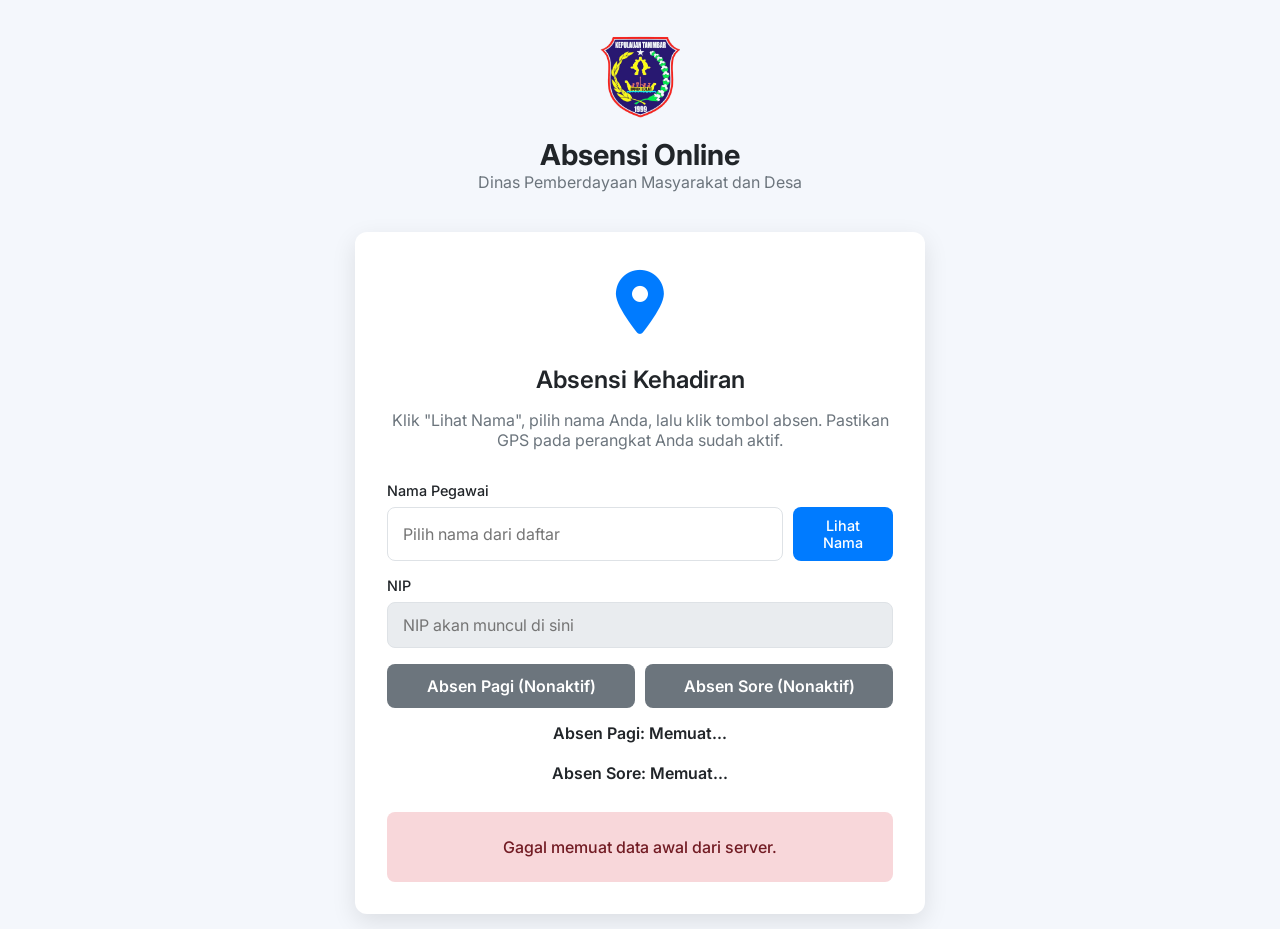
==== absen-publik.html @ 6b76f400 "Add files via upload" ====
<!DOCTYPE html>
<html lang="id">

<head>
    <meta charset="UTF-8">
    <meta name="viewport" content="width=device-width, initial-scale=1.0">
    <title>Absen Online Publik - DPMD</title>

    <!-- Stylesheets and Fonts -->
    <link rel="stylesheet" href="https://cdnjs.cloudflare.com/ajax/libs/font-awesome/6.4.0/css/all.min.css">
    <link rel="preconnect" href="https://fonts.googleapis.com">
    <link rel="preconnect" href="https://fonts.gstatic.com" crossorigin>
    <link href="https://fonts.googleapis.com/css2?family=Inter:wght@400;500;600;700&display=swap" rel="stylesheet">

    <!-- Firebase Scripts -->
    <!-- Removed global Firebase SDK loading as it's now imported as modules -->
    <!-- <script src="https://www.gstatic.com/firebasejs/11.6.1/firebase-app.js"></script> -->
    <!-- <script src="https://www.gstatic.com/firebasejs/11.6.1/firebase-database.js"></script> -->

    <style>
        :root {
            --bg-primary: #f4f7fc;
            --bg-secondary: #ffffff;
            --primary-accent: #e3f2fd;
            --secondary-accent: #007bff;
            --text-primary: #212529;
            --text-secondary: #6c757d;
            --border-color: #dee2e6;
            --shadow-color: rgba(0, 0, 0, 0.1);
        }

        * {
            margin: 0;
            padding: 0;
            box-sizing: border-box;
            font-family: 'Inter', sans-serif;
        }

        body {
            background-color: var(--bg-primary);
            color: var(--text-primary);
        }

        .main-content {
            width: 100%;
            padding: 15px;
            max-width: 600px;
            /* Batas lebar maksimum untuk tampilan desktop */
            margin: 0 auto;
            /* Pusatkan konten */
        }

        .public-header {
            text-align: center;
            padding: 20px;
            margin-bottom: 20px;
        }

        .public-header img {
            max-width: 80px;
            margin-bottom: 15px;
        }

        .public-header h1 {
            font-size: 1.8rem;
            font-weight: 700;
            color: var(--text-primary);
        }

        .public-header p {
            font-size: 1rem;
            color: var(--text-secondary);
        }

        .attendance-card {
            width: 100%;
            background-color: var(--bg-secondary);
            padding: 2rem;
            border-radius: 12px;
            box-shadow: 0 8px 25px var(--shadow-color);
            text-align: center;
        }

        .attendance-card .icon {
            font-size: 4rem;
            color: var(--secondary-accent);
            margin-bottom: 1.5rem;
        }

        .attendance-card h2 {
            font-size: 1.5rem;
            font-weight: 600;
            margin-bottom: 1rem;
        }

        .attendance-card .instruction {
            color: var(--text-secondary);
            margin-bottom: 2rem;
        }

        .form-field {
            width: 100%;
            margin-bottom: 1rem;
            text-align: left;
        }

        .form-field label {
            font-weight: 500;
            font-size: 0.9rem;
            margin-bottom: 8px;
            display: block;
        }

        .form-field input {
            width: 100%;
            padding: 12px 15px;
            border-radius: 8px;
            border: 1px solid var(--border-color);
            font-size: 1rem;
        }

        #nip-display {
            background-color: #e9ecef;
            color: #495057;
        }

        .search-container {
            position: relative;
            display: flex;
            gap: 10px;
        }

        .search-container input {
            flex-grow: 1;
        }

        .btn {
            padding: 10px 20px;
            border: none;
            border-radius: 8px;
            cursor: pointer;
            font-size: 0.9rem;
            font-weight: 500;
            transition: all 0.3s ease;
            display: inline-flex;
            align-items: center;
            gap: 8px;
            background: var(--secondary-accent);
            color: #ffffff;
        }

        #attendance-button {
            width: 100%;
            padding: 12px;
            border-radius: 8px;
            border: none;
            background-color: #28a745;
            color: white;
            font-size: 1rem;
            font-weight: 600;
            cursor: pointer;
            transition: background-color 0.3s;
            margin-top: 1rem;
        }

        #attendance-button:hover {
            background-color: #218838;
        }

        #attendance-button:disabled {
            background-color: #6c757d;
            cursor: not-allowed;
        }

        #status-display {
            margin-top: 1.5rem;
            padding: 1rem;
            border-radius: 8px;
            font-weight: 500;
            min-height: 70px;
            display: flex;
            align-items: center;
            justify-content: center;
            transition: all 0.3s;
        }

        .status-info {
            background-color: #e3f2fd;
            color: #007bff;
        }

        .status-success {
            background-color: #d4edda;
            color: #155724;
        }

        .status-error {
            background-color: #f8d7da;
            color: #721c24;
        }

        .status-active {
            background-color: #d4edda;
            color: #155724;
        }

        /* Green for active */
        .status-inactive {
            background-color: #f8d7da;
            color: #721c24;
        }

        /* Red for inactive */


        /* Modal Styles */
        .modal-overlay {
            position: fixed;
            top: 0;
            left: 0;
            width: 100%;
            height: 100%;
            background: rgba(0, 0, 0, 0.6);
            display: none;
            justify-content: center;
            align-items: center;
            z-index: 1001;
        }

        .modal-container {
            background: white;
            padding: 25px;
            border-radius: 12px;
            width: 90%;
            max-width: 500px;
            box-shadow: 0 8px 25px rgba(0, 0, 0, 0.15);
        }

        .modal-header {
            display: flex;
            justify-content: space-between;
            align-items: center;
            margin-bottom: 20px;
            border-bottom: 1px solid var(--border-color);
            padding-bottom: 15px;
        }

        .modal-header h3 {
            margin: 0;
            font-size: 1.3rem;
        }

        .close-btn {
            background: none;
            border: none;
            font-size: 1.8rem;
            cursor: pointer;
            color: var(--text-secondary);
            line-height: 1;
        }

        .modal-body {
            max-height: 60vh;
            overflow-y: auto;
        }

        .modal-body input {
            width: 100%;
            padding: 10px;
            margin-bottom: 15px;
            border: 1px solid var(--border-color);
            border-radius: 8px;
        }

        .pegawai-list-item {
            padding: 12px 15px;
            cursor: pointer;
            border-bottom: 1px solid #f0f0f0;
        }

        .pegawai-list-item:last-child {
            border-bottom: none;
        }

        .pegawai-list-item:hover {
            background-color: var(--primary-accent);
        }

        .pegawai-list-item span {
            display: block;
        }

        .pegawai-list-item .nama {
            font-weight: 600;
        }

        .pegawai-list-item .nip {
            font-size: 0.85rem;
            color: var(--text-secondary);
        }

        .modal-loader {
            text-align: center;
            padding: 40px 20px;
            color: var(--text-secondary);
        }

        .modal-loader i {
            font-size: 2rem;
            margin-bottom: 15px;
            display: block;
            animation: spin 1.5s linear infinite;
        }

        @keyframes spin {
            0% {
                transform: rotate(0deg);
            }

            100% {
                transform: rotate(360deg);
            }
        }

        /* New styles for morning/evening attendance buttons */
        .attendance-time-buttons {
            display: flex;
            gap: 10px;
            margin-top: 1rem;
            justify-content: center;
        }

        .attendance-time-buttons button {
            flex: 1;
            padding: 12px;
            border-radius: 8px;
            border: none;
            font-size: 1rem;
            font-weight: 600;
            cursor: pointer;
            transition: background-color 0.3s;
        }

        .btn-morning {
            background-color: #007bff;
            color: white;
        }

        .btn-morning:hover {
            background-color: #0056b3;
        }

        .btn-evening {
            background-color: #6f42c1;
            color: white;
        }

        .btn-evening:hover {
            background-color: #563d7c;
        }

        .attendance-time-buttons button:disabled {
            background-color: #6c757d;
            cursor: not-allowed;
        }

        .session-status-text {
            font-weight: 600;
            margin-top: 10px;
            text-align: center;
            padding: 5px 0;
        }
    </style>
</head>

<body>
    <div class="main-content" id="mainContent">
        <div class="public-header">
            <img src="logo copy.png" alt="Logo DPMD">
            <h1>Absensi Online</h1>
            <p>Dinas Pemberdayaan Masyarakat dan Desa</p>
        </div>

        <div class="attendance-card">
            <div class="icon"><i class="fas fa-map-marker-alt"></i></div>
            <h2>Absensi Kehadiran</h2>
            <p class="instruction">Klik "Lihat Nama", pilih nama Anda, lalu klik tombol absen. Pastikan GPS pada
                perangkat Anda sudah aktif.</p>

            <div class="form-field">
                <label for="search-name-input">Nama Pegawai</label>
                <div class="search-container">
                    <input type="text" id="search-name-input" placeholder="Pilih nama dari daftar" readonly>
                    <button class="btn" id="showNameListBtn">Lihat Nama</button>
                </div>
            </div>

            <div class="form-field">
                <label for="nip-display">NIP</label>
                <input type="text" id="nip-display" placeholder="NIP akan muncul di sini" readonly>
            </div>

            <div class="attendance-time-buttons">
                <button id="morningAttendanceBtn" class="btn-morning" disabled>Absen Pagi</button>
                <button id="eveningAttendanceBtn" class="btn-evening" disabled>Absen Sore</button>
            </div>

            <!-- New elements for displaying session status -->
            <div id="morningSessionStatus" class="session-status-text">Absen Pagi: Memuat...</div>
            <div id="eveningSessionStatus" class="session-status-text">Absen Sore: Memuat...</div>

            <div id="status-display" class="status-info">
                Silakan pilih nama Anda untuk memulai.
            </div>
        </div>
    </div>

    <!-- Modal Daftar Nama Pegawai -->
    <div class="modal-overlay" id="pegawaiModal">
        <div class="modal-container">
            <div class="modal-header">
                <h3>Pilih Pegawai</h3>
                <button class="close-btn" id="closeModalBtn">&times;</button>
            </div>
            <div class="modal-body">
                <input type="text" id="modalSearchInput" placeholder="Ketik untuk mencari nama...">
                <div id="pegawaiListContainer">
                    <!-- Daftar nama atau loader akan dimuat di sini -->
                </div>
            </div>
        </div>
    </div>


    <script src="js/config.js"></script>
    <script src="js/api.js"></script>
    <script>
        document.addEventListener('DOMContentLoaded', function () {
            // --- GAS & Client Logic ---
            // Replaces Firebase references

            // --- UI Elements ---
            const searchNameInput = document.getElementById('search-name-input');
            const nipDisplay = document.getElementById('nip-display');
            const morningAttendanceBtn = document.getElementById('morningAttendanceBtn');
            const eveningAttendanceBtn = document.getElementById('eveningAttendanceBtn');
            const statusDisplay = document.getElementById('status-display');
            const showNameListBtn = document.getElementById('showNameListBtn');
            const pegawaiModal = document.getElementById('pegawaiModal');
            const closeModalBtn = document.getElementById('closeModalBtn');
            const modalSearchInput = document.getElementById('modalSearchInput');
            const pegawaiListContainer = document.getElementById('pegawaiListContainer');
            const morningSessionStatusDiv = document.getElementById('morningSessionStatus');
            const eveningSessionStatusDiv = document.getElementById('eveningSessionStatus');

            let allPegawai = [];
            let selectedPegawai = null;
            let officeLat = null;
            let officeLon = null;
            let maxDistanceMeters = null;
            let isMorningAttendanceActive = false;
            let isEveningAttendanceActive = false;

            // Generate/Get Device ID
            function getDeviceId() {
                let deviceId = localStorage.getItem('dpmd_deviceId');
                if (!deviceId) {
                    deviceId = 'device-' + Math.random().toString(36).substring(2, 15) + Math.random().toString(36).substring(2, 15);
                    localStorage.setItem('dpmd_deviceId', deviceId);
                }
                return deviceId;
            }

            const currentDeviceId = getDeviceId();

            // Load settings and pegawai data
            async function loadInitialData() {
                updateStatus('Memuat pengaturan dan data pegawai...', 'info');
                try {
                    // 1. Get Settings
                    const settingsRes = await api.getAppSettings();
                    if (settingsRes.status === 'success') {
                        const s = settingsRes.data;
                        officeLat = s.officeLat;
                        officeLon = s.officeLon;
                        maxDistanceMeters = s.jarakMaksimal;
                        isMorningAttendanceActive = s.morning_active;
                        isEveningAttendanceActive = s.evening_active;

                        updateSessionStatusDisplay();
                    } else {
                        updateStatus('Gagal memuat pengaturan: ' + settingsRes.message, 'error');
                        disableAllAttendanceButtons();
                        return; // Stop if settings fail
                    }

                    // 2. Get Pegawai
                    const pegawaiRes = await api.getPegawai();
                    if (pegawaiRes.status === 'success') {
                        allPegawai = pegawaiRes.data;
                        updateStatus('Silakan pilih nama Anda untuk memulai.', 'info');
                    } else {
                        updateStatus('Gagal memuat data pegawai.', 'error');
                        disableAllAttendanceButtons();
                    }

                    updateAttendanceButtonStates();

                } catch (error) {
                    console.error("Gagal memuat data awal:", error);
                    updateStatus('Gagal memuat data awal dari server.', 'error');
                    disableAllAttendanceButtons();
                }
            }

            function disableAllAttendanceButtons() {
                morningAttendanceBtn.disabled = true;
                eveningAttendanceBtn.disabled = true;
                morningAttendanceBtn.textContent = 'Absen Pagi (Nonaktif)';
                eveningAttendanceBtn.textContent = 'Absen Sore (Nonaktif)';
            }

            function updateAttendanceButtonStates() {
                if (officeLat === null || officeLon === null || maxDistanceMeters === null || allPegawai.length === 0) {
                    // Still loading or failed
                    return;
                }

                if (selectedPegawai) {
                    const isDeviceAllowed = !selectedPegawai.registeredDeviceId || String(selectedPegawai.registeredDeviceId) === String(currentDeviceId);

                    if (isDeviceAllowed) {
                        morningAttendanceBtn.disabled = !isMorningAttendanceActive;
                        eveningAttendanceBtn.disabled = !isEveningAttendanceActive;

                        morningAttendanceBtn.textContent = isMorningAttendanceActive ? 'Absen Pagi' : 'Absen Pagi (Ditutup)';
                        eveningAttendanceBtn.textContent = isEveningAttendanceActive ? 'Absen Sore' : 'Absen Sore (Ditutup)';

                        if (!isMorningAttendanceActive && !isEveningAttendanceActive) {
                            updateStatus('Absensi pagi dan sore saat ini ditutup.', 'info');
                        } else {
                            updateStatus(`Pegawai ${selectedPegawai.nama} dipilih. Silakan lakukan absensi.`, 'info');
                        }

                    } else {
                        updateStatus('Absen ditolak. Pegawai ini sudah terdaftar pada perangkat lain.', 'error');
                        disableAllAttendanceButtons();
                    }
                } else {
                    disableAllAttendanceButtons();
                    // Initial status set by loadInitialData or retained
                }
            }

            function updateSessionStatusDisplay() {
                if (isMorningAttendanceActive) {
                    morningSessionStatusDiv.textContent = 'Absen Pagi: Aktif';
                    morningSessionStatusDiv.className = 'session-status-text status-active';
                } else {
                    morningSessionStatusDiv.textContent = 'Absen Pagi: Nonaktif';
                    morningSessionStatusDiv.className = 'session-status-text status-inactive';
                }

                if (isEveningAttendanceActive) {
                    eveningSessionStatusDiv.textContent = 'Absen Sore: Aktif';
                    eveningSessionStatusDiv.className = 'session-status-text status-active';
                } else {
                    eveningSessionStatusDiv.textContent = 'Absen Sore: Nonaktif';
                    eveningSessionStatusDiv.className = 'session-status-text status-inactive';
                }
            }

            // Render pegawai list in modal
            function renderPegawaiList(filter = '') {
                pegawaiListContainer.innerHTML = '';
                const filteredList = allPegawai.filter(p => (p.nama || '').toLowerCase().includes(filter.toLowerCase()));

                if (filteredList.length === 0) {
                    pegawaiListContainer.innerHTML = '<p style="text-align:center; color: var(--text-secondary);">Nama tidak ditemukan.</p>';
                    return;
                }

                filteredList.forEach(pegawai => {
                    const item = document.createElement('div');
                    item.classList.add('pegawai-list-item');
                    item.innerHTML = `<span class="nama">${pegawai.nama}</span><span class="nip">${pegawai.nip}</span>`;
                    item.addEventListener('click', () => selectPegawai(pegawai));
                    pegawaiListContainer.appendChild(item);
                });
            }

            // Select a pegawai from the list
            function selectPegawai(pegawai) {
                selectedPegawai = pegawai;
                searchNameInput.value = pegawai.nama;
                nipDisplay.value = pegawai.nip;

                pegawaiModal.style.display = 'none';
                updateAttendanceButtonStates();
            }

            // Show pegawai list modal
            showNameListBtn.addEventListener('click', () => {
                pegawaiModal.style.display = 'flex';
                pegawaiListContainer.innerHTML = `
                    <div class="modal-loader">
                        <i class="fas fa-spinner"></i>
                        <p>Mohon menunggu...</p>
                    </div>`;
                modalSearchInput.value = '';
                modalSearchInput.style.display = 'none';

                setTimeout(() => {
                    modalSearchInput.style.display = 'block';
                    renderPegawaiList();
                    modalSearchInput.focus();
                }, 500); // Faster than Firebase 2000
            });

            // Close pegawai list modal
            closeModalBtn.addEventListener('click', () => {
                pegawaiModal.style.display = 'none';
            });

            // Filter pegawai list based on search input
            modalSearchInput.addEventListener('input', () => {
                renderPegawaiList(modalSearchInput.value);
            });

            // Handle attendance button click
            morningAttendanceBtn.addEventListener('click', () => handleAttendance('Pagi'));
            eveningAttendanceBtn.addEventListener('click', () => handleAttendance('Sore'));

            async function handleAttendance(sessionType) {
                if (!selectedPegawai) {
                    updateStatus('Silakan pilih nama pegawai terlebih dahulu.', 'error');
                    return;
                }

                if (officeLat === null || officeLon === null) {
                    updateStatus('Pengaturan lokasi kantor belum dimuat.', 'error');
                    return;
                }

                // Device Check (Frontend)
                if (selectedPegawai.registeredDeviceId && String(selectedPegawai.registeredDeviceId) !== String(currentDeviceId)) {
                    updateStatus('Absen ditolak. Perangkat tidak sesuai.', 'error');
                    return;
                }

                if ((sessionType === 'Pagi' && !isMorningAttendanceActive) || (sessionType === 'Sore' && !isEveningAttendanceActive)) {
                    updateStatus(`Absensi ${sessionType} saat ini tidak aktif.`, 'error');
                    return;
                }

                updateStatus(`Mendapatkan lokasi Anda untuk absen ${sessionType}, mohon tunggu...`, 'info');
                morningAttendanceBtn.disabled = true;
                eveningAttendanceBtn.disabled = true;
                morningAttendanceBtn.textContent = 'Memproses...';
                eveningAttendanceBtn.textContent = 'Memproses...';

                if (!navigator.geolocation) {
                    updateStatus('Geolocation tidak didukung oleh browser ini.', 'error');
                    updateAttendanceButtonStates();
                    return;
                }

                navigator.geolocation.getCurrentPosition(
                    (position) => positionSuccess(position, sessionType),
                    positionError,
                    { enableHighAccuracy: true, timeout: 15000, maximumAge: 0 }
                );
            }

            async function positionSuccess(position, sessionType) {
                const userLat = position.coords.latitude;
                const userLon = position.coords.longitude;
                const distance = calculateDistance(userLat, userLon, officeLat, officeLon);

                if (distance <= maxDistanceMeters) {
                    updateStatus(`Lokasi valid! Jarak ${distance.toFixed(0)}m. Menyimpan data...`, 'info');
                    await saveAttendance(selectedPegawai, userLat, userLon, sessionType);
                } else {
                    updateStatus(`Absen Ditolak. Jarak Anda ${distance.toFixed(0)}m (Max ${maxDistanceMeters}m).`, 'error');
                    updateAttendanceButtonStates();
                }
            }

            function positionError(error) {
                let errorMessage = 'Gagal mendapatkan lokasi. ';
                switch (error.code) {
                    case error.PERMISSION_DENIED: errorMessage += "Izin lokasi ditolak."; break;
                    case error.POSITION_UNAVAILABLE: errorMessage += "Lokasi tidak tersedia."; break;
                    case error.TIMEOUT: errorMessage += "Waktu habis."; break;
                    default: errorMessage += "Kesalahan tidak diketahui."; break;
                }
                updateStatus(errorMessage, 'error');
                updateAttendanceButtonStates();
            }

            function calculateDistance(lat1, lon1, lat2, lon2) {
                const R = 6371e3; // metres
                const phi1 = lat1 * Math.PI / 180;
                const phi2 = lat2 * Math.PI / 180;
                const deltaPhi = (lat2 - lat1) * Math.PI / 180;
                const deltaLambda = (lon2 - lon1) * Math.PI / 180;

                const a = Math.sin(deltaPhi / 2) * Math.sin(deltaPhi / 2) +
                    Math.cos(phi1) * Math.cos(phi2) *
                    Math.sin(deltaLambda / 2) * Math.sin(deltaLambda / 2);
                const c = 2 * Math.atan2(Math.sqrt(a), Math.sqrt(1 - a));

                return R * c; // in meters
            }

            async function saveAttendance(pegawai, lat, lon, sessionType) {
                const now = new Date();
                const timeStr = now.toTimeString().split(' ')[0]; // HH:MM:SS

                const payload = {
                    pegawaiId: pegawai.id, // For backend search
                    nama: pegawai.nama,
                    nip: pegawai.nip,
                    waktu: timeStr,
                    status: 'Hadir',
                    keterangan: `Absen Lokasi GPS (${sessionType})`,
                    lokasi: { latitude: lat, longitude: lon },
                    deviceId: currentDeviceId,
                    session: sessionType
                };

                try {
                    const result = await api.saveAbsensi(payload);
                    if (result.status === 'success') {
                        updateStatus(`Selamat datang, ${pegawai.nama}! Absen ${sessionType} berhasil.`, 'success');

                        // Update local registeredDeviceId if it was empty, to reflect immediate state
                        if (!pegawai.registeredDeviceId) {
                            pegawai.registeredDeviceId = currentDeviceId;
                            // Optionally refresh allPegawai here or just update usage logic
                        }

                        searchNameInput.value = '';
                        nipDisplay.value = '';
                        selectedPegawai = null;

                        setTimeout(() => {
                            updateAttendanceButtonStates();
                            updateStatus('Silakan pilih nama Anda untuk memulai.', 'info');
                        }, 4000);
                    } else {
                        updateStatus('Gagal: ' + result.message, 'error');
                        updateAttendanceButtonStates();
                    }
                } catch (error) {
                    updateStatus('Gagal menyimpan ke server.', 'error');
                    console.error("API error:", error);
                    updateAttendanceButtonStates();
                }
            }

            function updateStatus(message, type) {
                statusDisplay.textContent = message;
                statusDisplay.className = 'status-display';
                statusDisplay.classList.add(type === 'info' ? 'status-info' : type === 'success' ? 'status-success' : 'status-error');
            }

            window.addEventListener('click', (e) => {
                if (e.target === pegawaiModal) {
                    pegawaiModal.style.display = 'none';
                }
            });

            // Initial Load
            loadInitialData();
        });
    </script>
</body>

</html>
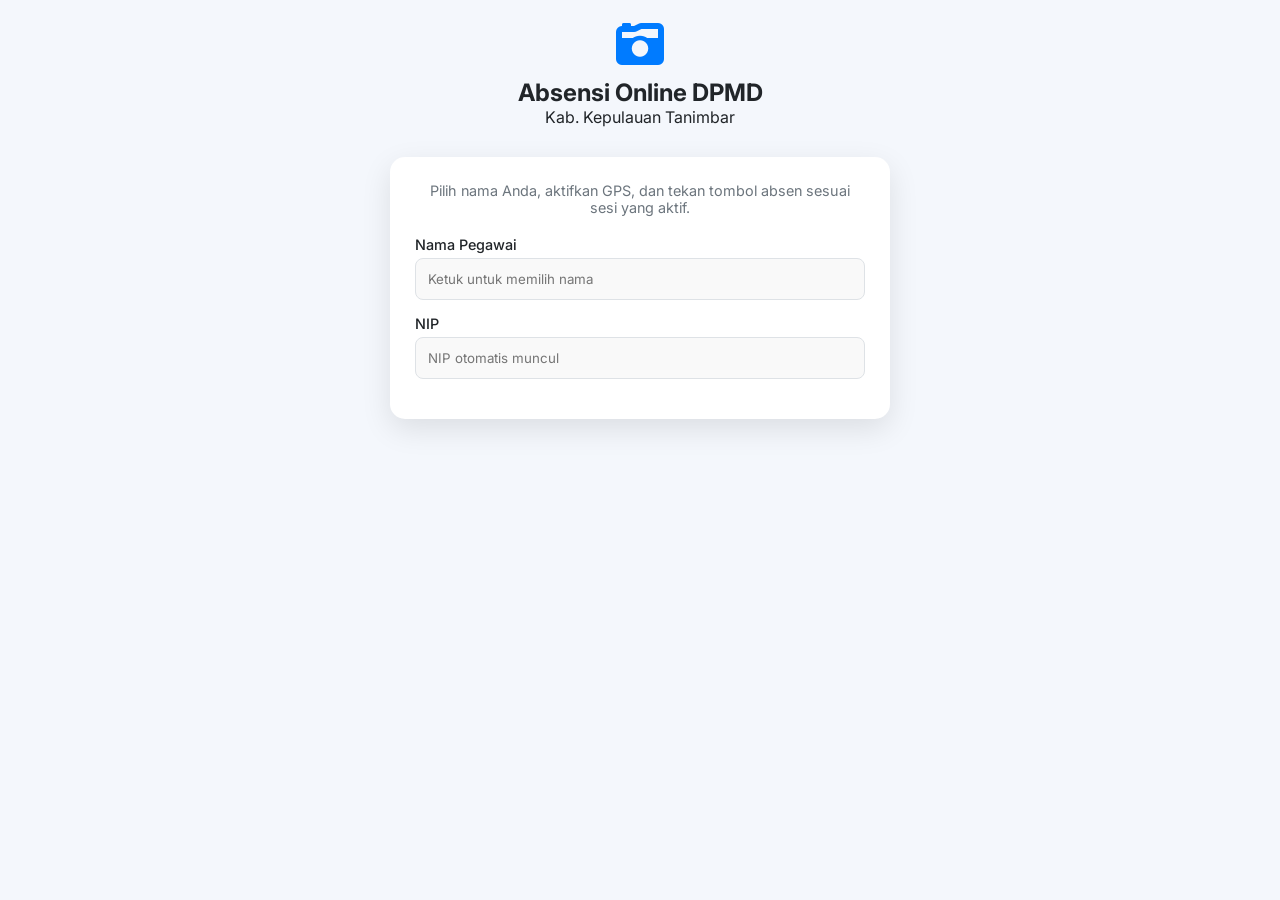
==== commit cbc33e58: "Add files via upload" ====
--- a/absen-publik.html
+++ b/absen-publik.html
@@ -4,19 +4,11 @@
 <head>
     <meta charset="UTF-8">
     <meta name="viewport" content="width=device-width, initial-scale=1.0">
-    <title>Absen Online Publik - DPMD</title>
-
-    <!-- Stylesheets and Fonts -->
+    <title>Absensi Online - DPMD Kab. Kepulauan Tanimbar</title>
     <link rel="stylesheet" href="https://cdnjs.cloudflare.com/ajax/libs/font-awesome/6.4.0/css/all.min.css">
     <link rel="preconnect" href="https://fonts.googleapis.com">
     <link rel="preconnect" href="https://fonts.gstatic.com" crossorigin>
     <link href="https://fonts.googleapis.com/css2?family=Inter:wght@400;500;600;700&display=swap" rel="stylesheet">
-
-    <!-- Firebase Scripts -->
-    <!-- Removed global Firebase SDK loading as it's now imported as modules -->
-    <!-- <script src="https://www.gstatic.com/firebasejs/11.6.1/firebase-app.js"></script> -->
-    <!-- <script src="https://www.gstatic.com/firebasejs/11.6.1/firebase-database.js"></script> -->
-
     <style>
         :root {
             --bg-primary: #f4f7fc;
@@ -39,741 +31,366 @@
         body {
             background-color: var(--bg-primary);
             color: var(--text-primary);
-        }
-
-        .main-content {
+            padding: 20px;
+            display: flex;
+            flex-direction: column;
+            align-items: center;
+            min-height: 100vh;
+        }
+
+        .container {
+            max-width: 500px;
             width: 100%;
-            padding: 15px;
-            max-width: 600px;
-            /* Batas lebar maksimum untuk tampilan desktop */
-            margin: 0 auto;
-            /* Pusatkan konten */
-        }
-
-        .public-header {
+        }
+
+        .header {
             text-align: center;
-            padding: 20px;
+            margin-bottom: 30px;
+        }
+
+        .header i {
+            font-size: 3rem;
+            color: var(--secondary-accent);
+            margin-bottom: 10px;
+        }
+
+        .header h1 {
+            font-size: 1.5rem;
+            font-weight: 700;
+        }
+
+        .card {
+            background: var(--bg-secondary);
+            border-radius: 15px;
+            padding: 25px;
+            box-shadow: 0 10px 30px var(--shadow-color);
             margin-bottom: 20px;
         }
 
-        .public-header img {
-            max-width: 80px;
+        .instruction {
+            font-size: 0.9rem;
+            color: var(--text-secondary);
+            margin-bottom: 20px;
+            text-align: center;
+        }
+
+        .form-group {
             margin-bottom: 15px;
         }
 
-        .public-header h1 {
-            font-size: 1.8rem;
-            font-weight: 700;
-            color: var(--text-primary);
-        }
-
-        .public-header p {
-            font-size: 1rem;
-            color: var(--text-secondary);
-        }
-
-        .attendance-card {
-            width: 100%;
-            background-color: var(--bg-secondary);
-            padding: 2rem;
-            border-radius: 12px;
-            box-shadow: 0 8px 25px var(--shadow-color);
-            text-align: center;
-        }
-
-        .attendance-card .icon {
-            font-size: 4rem;
-            color: var(--secondary-accent);
-            margin-bottom: 1.5rem;
-        }
-
-        .attendance-card h2 {
-            font-size: 1.5rem;
-            font-weight: 600;
-            margin-bottom: 1rem;
-        }
-
-        .attendance-card .instruction {
-            color: var(--text-secondary);
-            margin-bottom: 2rem;
-        }
-
-        .form-field {
-            width: 100%;
-            margin-bottom: 1rem;
-            text-align: left;
-        }
-
-        .form-field label {
+        .form-group label {
+            display: block;
+            margin-bottom: 5px;
             font-weight: 500;
             font-size: 0.9rem;
-            margin-bottom: 8px;
-            display: block;
-        }
-
-        .form-field input {
+        }
+
+        .form-group input {
             width: 100%;
-            padding: 12px 15px;
+            padding: 12px;
+            border: 1px solid var(--border-color);
             border-radius: 8px;
-            border: 1px solid var(--border-color);
-            font-size: 1rem;
-        }
-
-        #nip-display {
-            background-color: #e9ecef;
-            color: #495057;
-        }
-
-        .search-container {
-            position: relative;
-            display: flex;
-            gap: 10px;
-        }
-
-        .search-container input {
-            flex-grow: 1;
+            background: #f9f9f9;
         }
 
         .btn {
-            padding: 10px 20px;
+            padding: 12px;
             border: none;
             border-radius: 8px;
             cursor: pointer;
+            font-weight: 600;
+            width: 100%;
+            transition: 0.3s;
+            margin-top: 10px;
+        }
+
+        .btn-primary {
+            background: var(--secondary-accent);
+            color: white;
+        }
+
+        .btn-morning {
+            background: #28a745;
+            color: white;
+            display: none;
+        }
+
+        .btn-evening {
+            background: #6f42c1;
+            color: white;
+            display: none;
+        }
+
+        .btn:disabled {
+            background: #ccc;
+            cursor: not-allowed;
+        }
+
+        #status-display {
+            padding: 15px;
+            border-radius: 8px;
+            margin-top: 20px;
             font-size: 0.9rem;
-            font-weight: 500;
-            transition: all 0.3s ease;
-            display: inline-flex;
-            align-items: center;
-            gap: 8px;
-            background: var(--secondary-accent);
-            color: #ffffff;
-        }
-
-        #attendance-button {
-            width: 100%;
-            padding: 12px;
-            border-radius: 8px;
-            border: none;
-            background-color: #28a745;
-            color: white;
-            font-size: 1rem;
-            font-weight: 600;
-            cursor: pointer;
-            transition: background-color 0.3s;
-            margin-top: 1rem;
-        }
-
-        #attendance-button:hover {
-            background-color: #218838;
-        }
-
-        #attendance-button:disabled {
-            background-color: #6c757d;
-            cursor: not-allowed;
-        }
-
-        #status-display {
-            margin-top: 1.5rem;
-            padding: 1rem;
-            border-radius: 8px;
-            font-weight: 500;
-            min-height: 70px;
-            display: flex;
-            align-items: center;
-            justify-content: center;
-            transition: all 0.3s;
+            text-align: center;
+            display: none;
         }
 
         .status-info {
-            background-color: #e3f2fd;
+            background: #e3f2fd;
             color: #007bff;
+            display: block !important;
         }
 
         .status-success {
-            background-color: #d4edda;
+            background: #d4edda;
             color: #155724;
+            display: block !important;
         }
 
         .status-error {
-            background-color: #f8d7da;
+            background: #f8d7da;
             color: #721c24;
-        }
-
-        .status-active {
-            background-color: #d4edda;
-            color: #155724;
-        }
-
-        /* Green for active */
-        .status-inactive {
-            background-color: #f8d7da;
-            color: #721c24;
-        }
-
-        /* Red for inactive */
-
-
-        /* Modal Styles */
-        .modal-overlay {
+            display: block !important;
+        }
+
+        .modal {
             position: fixed;
             top: 0;
             left: 0;
             width: 100%;
             height: 100%;
-            background: rgba(0, 0, 0, 0.6);
+            background: rgba(0, 0, 0, 0.5);
             display: none;
             justify-content: center;
             align-items: center;
-            z-index: 1001;
-        }
-
-        .modal-container {
+            z-index: 100;
+        }
+
+        .modal-content {
             background: white;
-            padding: 25px;
+            padding: 20px;
             border-radius: 12px;
             width: 90%;
-            max-width: 500px;
-            box-shadow: 0 8px 25px rgba(0, 0, 0, 0.15);
-        }
-
-        .modal-header {
-            display: flex;
-            justify-content: space-between;
-            align-items: center;
-            margin-bottom: 20px;
-            border-bottom: 1px solid var(--border-color);
-            padding-bottom: 15px;
-        }
-
-        .modal-header h3 {
-            margin: 0;
-            font-size: 1.3rem;
-        }
-
-        .close-btn {
-            background: none;
-            border: none;
-            font-size: 1.8rem;
+            max-width: 400px;
+            max-height: 80vh;
+            overflow-y: auto;
+        }
+
+        .pegawai-item {
+            padding: 10px;
+            border-bottom: 1px solid #eee;
             cursor: pointer;
-            color: var(--text-secondary);
-            line-height: 1;
-        }
-
-        .modal-body {
-            max-height: 60vh;
-            overflow-y: auto;
-        }
-
-        .modal-body input {
-            width: 100%;
-            padding: 10px;
-            margin-bottom: 15px;
-            border: 1px solid var(--border-color);
-            border-radius: 8px;
-        }
-
-        .pegawai-list-item {
-            padding: 12px 15px;
-            cursor: pointer;
-            border-bottom: 1px solid #f0f0f0;
-        }
-
-        .pegawai-list-item:last-child {
-            border-bottom: none;
-        }
-
-        .pegawai-list-item:hover {
-            background-color: var(--primary-accent);
-        }
-
-        .pegawai-list-item span {
+        }
+
+        .pegawai-item:hover {
+            background: #f0f7ff;
+        }
+
+        .pegawai-item b {
             display: block;
         }
 
-        .pegawai-list-item .nama {
-            font-weight: 600;
-        }
-
-        .pegawai-list-item .nip {
-            font-size: 0.85rem;
-            color: var(--text-secondary);
-        }
-
-        .modal-loader {
-            text-align: center;
-            padding: 40px 20px;
-            color: var(--text-secondary);
-        }
-
-        .modal-loader i {
-            font-size: 2rem;
-            margin-bottom: 15px;
-            display: block;
-            animation: spin 1.5s linear infinite;
-        }
-
-        @keyframes spin {
-            0% {
-                transform: rotate(0deg);
-            }
-
-            100% {
-                transform: rotate(360deg);
-            }
-        }
-
-        /* New styles for morning/evening attendance buttons */
-        .attendance-time-buttons {
-            display: flex;
-            gap: 10px;
-            margin-top: 1rem;
-            justify-content: center;
-        }
-
-        .attendance-time-buttons button {
-            flex: 1;
-            padding: 12px;
-            border-radius: 8px;
-            border: none;
-            font-size: 1rem;
-            font-weight: 600;
-            cursor: pointer;
-            transition: background-color 0.3s;
-        }
-
-        .btn-morning {
-            background-color: #007bff;
-            color: white;
-        }
-
-        .btn-morning:hover {
-            background-color: #0056b3;
-        }
-
-        .btn-evening {
-            background-color: #6f42c1;
-            color: white;
-        }
-
-        .btn-evening:hover {
-            background-color: #563d7c;
-        }
-
-        .attendance-time-buttons button:disabled {
-            background-color: #6c757d;
-            cursor: not-allowed;
-        }
-
-        .session-status-text {
-            font-weight: 600;
-            margin-top: 10px;
-            text-align: center;
-            padding: 5px 0;
+        .pegawai-item small {
+            color: #666;
         }
     </style>
 </head>
 
 <body>
-    <div class="main-content" id="mainContent">
-        <div class="public-header">
-            <img src="logo copy.png" alt="Logo DPMD">
-            <h1>Absensi Online</h1>
-            <p>Dinas Pemberdayaan Masyarakat dan Desa</p>
+    <div class="container">
+        <div class="header">
+            <i class="fas fa-camera-retro"></i>
+            <h1>Absensi Online DPMD</h1>
+            <p>Kab. Kepulauan Tanimbar</p>
         </div>
 
-        <div class="attendance-card">
-            <div class="icon"><i class="fas fa-map-marker-alt"></i></div>
-            <h2>Absensi Kehadiran</h2>
-            <p class="instruction">Klik "Lihat Nama", pilih nama Anda, lalu klik tombol absen. Pastikan GPS pada
-                perangkat Anda sudah aktif.</p>
-
-            <div class="form-field">
-                <label for="search-name-input">Nama Pegawai</label>
-                <div class="search-container">
-                    <input type="text" id="search-name-input" placeholder="Pilih nama dari daftar" readonly>
-                    <button class="btn" id="showNameListBtn">Lihat Nama</button>
-                </div>
+        <div class="card">
+            <p class="instruction">Pilih nama Anda, aktifkan GPS, dan tekan tombol absen sesuai sesi yang aktif.</p>
+
+            <div class="form-group">
+                <label>Nama Pegawai</label>
+                <input type="text" id="employeeName" placeholder="Ketuk untuk memilih nama" readonly
+                    onclick="showModal()">
             </div>
 
-            <div class="form-field">
-                <label for="nip-display">NIP</label>
-                <input type="text" id="nip-display" placeholder="NIP akan muncul di sini" readonly>
+            <div class="form-group">
+                <label>NIP</label>
+                <input type="text" id="employeeNIP" placeholder="NIP otomatis muncul" readonly>
             </div>
 
-            <div class="attendance-time-buttons">
-                <button id="morningAttendanceBtn" class="btn-morning" disabled>Absen Pagi</button>
-                <button id="eveningAttendanceBtn" class="btn-evening" disabled>Absen Sore</button>
+            <div id="sessionButtons">
+                <button id="btnMorning" class="btn btn-morning" onclick="takeAttendance('Pagi')">Absen Pagi</button>
+                <button id="btnEvening" class="btn btn-evening" onclick="takeAttendance('Sore')">Absen Sore</button>
             </div>
 
-            <!-- New elements for displaying session status -->
-            <div id="morningSessionStatus" class="session-status-text">Absen Pagi: Memuat...</div>
-            <div id="eveningSessionStatus" class="session-status-text">Absen Sore: Memuat...</div>
-
-            <div id="status-display" class="status-info">
-                Silakan pilih nama Anda untuk memulai.
-            </div>
+            <div id="status-display">Silakan pilih nama Anda</div>
         </div>
     </div>
 
-    <!-- Modal Daftar Nama Pegawai -->
-    <div class="modal-overlay" id="pegawaiModal">
-        <div class="modal-container">
-            <div class="modal-header">
-                <h3>Pilih Pegawai</h3>
-                <button class="close-btn" id="closeModalBtn">&times;</button>
-            </div>
-            <div class="modal-body">
-                <input type="text" id="modalSearchInput" placeholder="Ketik untuk mencari nama...">
-                <div id="pegawaiListContainer">
-                    <!-- Daftar nama atau loader akan dimuat di sini -->
-                </div>
-            </div>
+    <div id="employeeModal" class="modal">
+        <div class="modal-content">
+            <h3 style="margin-bottom:15px; display:flex; justify-content:space-between; align-items:center;">
+                Pilih Pegawai
+                <i class="fas fa-times" onclick="closeModal()" style="cursor:pointer"></i>
+            </h3>
+            <input type="text" id="searchBox" placeholder="Cari nama..."
+                style="width:100%; padding:10px; margin-bottom:10px; border-radius:6px; border:1px solid #ddd;"
+                onkeyup="filterPegawai()">
+            <div id="employeeList">Memuat data...</div>
         </div>
     </div>
 
-
-    <script src="js/config.js"></script>
-    <script src="js/api.js"></script>
+    <?!= include('config_js'); ?>
+    <?!= include('api_js'); ?>
     <script>
-        document.addEventListener('DOMContentLoaded', function () {
-            // --- GAS & Client Logic ---
-            // Replaces Firebase references
-
-            // --- UI Elements ---
-            const searchNameInput = document.getElementById('search-name-input');
-            const nipDisplay = document.getElementById('nip-display');
-            const morningAttendanceBtn = document.getElementById('morningAttendanceBtn');
-            const eveningAttendanceBtn = document.getElementById('eveningAttendanceBtn');
-            const statusDisplay = document.getElementById('status-display');
-            const showNameListBtn = document.getElementById('showNameListBtn');
-            const pegawaiModal = document.getElementById('pegawaiModal');
-            const closeModalBtn = document.getElementById('closeModalBtn');
-            const modalSearchInput = document.getElementById('modalSearchInput');
-            const pegawaiListContainer = document.getElementById('pegawaiListContainer');
-            const morningSessionStatusDiv = document.getElementById('morningSessionStatus');
-            const eveningSessionStatusDiv = document.getElementById('eveningSessionStatus');
-
-            let allPegawai = [];
-            let selectedPegawai = null;
-            let officeLat = null;
-            let officeLon = null;
-            let maxDistanceMeters = null;
-            let isMorningAttendanceActive = false;
-            let isEveningAttendanceActive = false;
-
-            // Generate/Get Device ID
-            function getDeviceId() {
-                let deviceId = localStorage.getItem('dpmd_deviceId');
-                if (!deviceId) {
-                    deviceId = 'device-' + Math.random().toString(36).substring(2, 15) + Math.random().toString(36).substring(2, 15);
-                    localStorage.setItem('dpmd_deviceId', deviceId);
-                }
-                return deviceId;
-            }
-
-            const currentDeviceId = getDeviceId();
-
-            // Load settings and pegawai data
-            async function loadInitialData() {
-                updateStatus('Memuat pengaturan dan data pegawai...', 'info');
-                try {
-                    // 1. Get Settings
-                    const settingsRes = await api.getAppSettings();
-                    if (settingsRes.status === 'success') {
-                        const s = settingsRes.data;
-                        officeLat = s.officeLat;
-                        officeLon = s.officeLon;
-                        maxDistanceMeters = s.jarakMaksimal;
-                        isMorningAttendanceActive = s.morning_active;
-                        isEveningAttendanceActive = s.evening_active;
-
-                        updateSessionStatusDisplay();
-                    } else {
-                        updateStatus('Gagal memuat pengaturan: ' + settingsRes.message, 'error');
-                        disableAllAttendanceButtons();
-                        return; // Stop if settings fail
-                    }
-
-                    // 2. Get Pegawai
-                    const pegawaiRes = await api.getPegawai();
-                    if (pegawaiRes.status === 'success') {
-                        allPegawai = pegawaiRes.data;
-                        updateStatus('Silakan pilih nama Anda untuk memulai.', 'info');
-                    } else {
-                        updateStatus('Gagal memuat data pegawai.', 'error');
-                        disableAllAttendanceButtons();
-                    }
-
-                    updateAttendanceButtonStates();
-
-                } catch (error) {
-                    console.error("Gagal memuat data awal:", error);
-                    updateStatus('Gagal memuat data awal dari server.', 'error');
-                    disableAllAttendanceButtons();
-                }
-            }
-
-            function disableAllAttendanceButtons() {
-                morningAttendanceBtn.disabled = true;
-                eveningAttendanceBtn.disabled = true;
-                morningAttendanceBtn.textContent = 'Absen Pagi (Nonaktif)';
-                eveningAttendanceBtn.textContent = 'Absen Sore (Nonaktif)';
-            }
-
-            function updateAttendanceButtonStates() {
-                if (officeLat === null || officeLon === null || maxDistanceMeters === null || allPegawai.length === 0) {
-                    // Still loading or failed
-                    return;
-                }
-
-                if (selectedPegawai) {
-                    const isDeviceAllowed = !selectedPegawai.registeredDeviceId || String(selectedPegawai.registeredDeviceId) === String(currentDeviceId);
-
-                    if (isDeviceAllowed) {
-                        morningAttendanceBtn.disabled = !isMorningAttendanceActive;
-                        eveningAttendanceBtn.disabled = !isEveningAttendanceActive;
-
-                        morningAttendanceBtn.textContent = isMorningAttendanceActive ? 'Absen Pagi' : 'Absen Pagi (Ditutup)';
-                        eveningAttendanceBtn.textContent = isEveningAttendanceActive ? 'Absen Sore' : 'Absen Sore (Ditutup)';
-
-                        if (!isMorningAttendanceActive && !isEveningAttendanceActive) {
-                            updateStatus('Absensi pagi dan sore saat ini ditutup.', 'info');
-                        } else {
-                            updateStatus(`Pegawai ${selectedPegawai.nama} dipilih. Silakan lakukan absensi.`, 'info');
-                        }
-
-                    } else {
-                        updateStatus('Absen ditolak. Pegawai ini sudah terdaftar pada perangkat lain.', 'error');
-                        disableAllAttendanceButtons();
-                    }
-                } else {
-                    disableAllAttendanceButtons();
-                    // Initial status set by loadInitialData or retained
-                }
-            }
-
-            function updateSessionStatusDisplay() {
-                if (isMorningAttendanceActive) {
-                    morningSessionStatusDiv.textContent = 'Absen Pagi: Aktif';
-                    morningSessionStatusDiv.className = 'session-status-text status-active';
-                } else {
-                    morningSessionStatusDiv.textContent = 'Absen Pagi: Nonaktif';
-                    morningSessionStatusDiv.className = 'session-status-text status-inactive';
-                }
-
-                if (isEveningAttendanceActive) {
-                    eveningSessionStatusDiv.textContent = 'Absen Sore: Aktif';
-                    eveningSessionStatusDiv.className = 'session-status-text status-active';
-                } else {
-                    eveningSessionStatusDiv.textContent = 'Absen Sore: Nonaktif';
-                    eveningSessionStatusDiv.className = 'session-status-text status-inactive';
-                }
-            }
-
-            // Render pegawai list in modal
-            function renderPegawaiList(filter = '') {
-                pegawaiListContainer.innerHTML = '';
-                const filteredList = allPegawai.filter(p => (p.nama || '').toLowerCase().includes(filter.toLowerCase()));
-
-                if (filteredList.length === 0) {
-                    pegawaiListContainer.innerHTML = '<p style="text-align:center; color: var(--text-secondary);">Nama tidak ditemukan.</p>';
-                    return;
-                }
-
-                filteredList.forEach(pegawai => {
-                    const item = document.createElement('div');
-                    item.classList.add('pegawai-list-item');
-                    item.innerHTML = `<span class="nama">${pegawai.nama}</span><span class="nip">${pegawai.nip}</span>`;
-                    item.addEventListener('click', () => selectPegawai(pegawai));
-                    pegawaiListContainer.appendChild(item);
-                });
-            }
-
-            // Select a pegawai from the list
-            function selectPegawai(pegawai) {
-                selectedPegawai = pegawai;
-                searchNameInput.value = pegawai.nama;
-                nipDisplay.value = pegawai.nip;
-
-                pegawaiModal.style.display = 'none';
-                updateAttendanceButtonStates();
-            }
-
-            // Show pegawai list modal
-            showNameListBtn.addEventListener('click', () => {
-                pegawaiModal.style.display = 'flex';
-                pegawaiListContainer.innerHTML = `
-                    <div class="modal-loader">
-                        <i class="fas fa-spinner"></i>
-                        <p>Mohon menunggu...</p>
-                    </div>`;
-                modalSearchInput.value = '';
-                modalSearchInput.style.display = 'none';
-
-                setTimeout(() => {
-                    modalSearchInput.style.display = 'block';
-                    renderPegawaiList();
-                    modalSearchInput.focus();
-                }, 500); // Faster than Firebase 2000
+        let pegawaiList = [];
+        let selectedPegawai = null;
+        let settings = {};
+
+        async function init() {
+            const resS = await api.getAppSettings();
+            if (resS.status === 'success') {
+                settings = resS.data;
+                updateButtons();
+            }
+
+            const resP = await api.getPegawai();
+            if (resP.status === 'success') {
+                pegawaiList = resP.data;
+                renderList();
+            }
+        }
+
+        function updateButtons() {
+            const morning = settings.morning_active === true || settings.morning_active === 'true';
+            const evening = settings.evening_active === true || settings.evening_active === 'true';
+
+            document.getElementById('btnMorning').style.display = morning ? 'block' : 'none';
+            document.getElementById('btnEvening').style.display = evening ? 'block' : 'none';
+
+            if (!morning && !evening) {
+                showStatus('Maaf, tidak ada sesi absen yang aktif saat ini.', 'error');
+            }
+        }
+
+        function renderList() {
+            const container = document.getElementById('employeeList');
+            container.innerHTML = '';
+            pegawaiList.forEach(p => {
+                const div = document.createElement('div');
+                div.className = 'pegawai-item';
+                div.innerHTML = `<b>${p.nama}</b><small>${p.nip}</small>`;
+                div.onclick = () => selectPegawai(p);
+                container.appendChild(div);
             });
-
-            // Close pegawai list modal
-            closeModalBtn.addEventListener('click', () => {
-                pegawaiModal.style.display = 'none';
+        }
+
+        function selectPegawai(p) {
+            selectedPegawai = p;
+            document.getElementById('employeeName').value = p.nama;
+            document.getElementById('employeeNIP').value = p.nip;
+            closeModal();
+
+            const deviceId = getDeviceId();
+            if (p.deviceId && p.deviceId !== deviceId) {
+                showStatus('Perangkat tidak terdaftar. Perangkat Anda berbeda dengan yang terdaftar di sistem.', 'error');
+                disableButtons(true);
+            } else {
+                showStatus('Pilih sesi absen untuk melanjutkan.', 'info');
+                disableButtons(false);
+            }
+        }
+
+        function getDeviceId() {
+            let id = localStorage.getItem('dpmd_device_id');
+            if (!id) {
+                id = 'DEV-' + Math.random().toString(36).substr(2, 9).toUpperCase();
+                localStorage.setItem('dpmd_device_id', id);
+            }
+            return id;
+        }
+
+        function disableButtons(disabled) {
+            document.getElementById('btnMorning').disabled = disabled;
+            document.getElementById('btnEvening').disabled = disabled;
+        }
+
+        function takeAttendance(session) {
+            if (!selectedPegawai) return showStatus('Pilih nama terlebih dahulu', 'error');
+
+            showStatus(`Sedang mendapatkan lokasi...`, 'info');
+
+            if (!navigator.geolocation) return showStatus('GPS tidak didukung oleh browser Anda', 'error');
+
+            navigator.geolocation.getCurrentPosition(
+                (pos) => processAttendance(pos, session),
+                (err) => showStatus('Gagal mendapatkan lokasi. Pastikan GPS aktif.', 'error'),
+                { enableHighAccuracy: true, timeout: 10000 }
+            );
+        }
+
+        async function processAttendance(pos, session) {
+            const lat = pos.coords.latitude;
+            const lon = pos.coords.longitude;
+            const officeLat = settings.officeLat;
+            const officeLon = settings.officeLon;
+            const radius = settings.jarakMaksimal || 30;
+
+            if (!officeLat || !officeLon) return showStatus('Lokasi kantor belum diatur oleh Admin.', 'error');
+
+            const dist = calculateDistance(lat, lon, officeLat, officeLon);
+
+            if (dist > radius) {
+                return showStatus(`Gagal! Anda berada di luar radius (${dist.toFixed(0)}m dari kantor). Jarak maks: ${radius}m`, 'error');
+            }
+
+            showStatus('Mengirim data absensi...', 'info');
+
+            const res = await api.saveAbsensi({
+                pegawaiId: selectedPegawai.id,
+                nama: selectedPegawai.nama,
+                nip: selectedPegawai.nip,
+                session: session,
+                latitude: lat,
+                longitude: lon,
+                deviceId: getDeviceId()
             });
 
-            // Filter pegawai list based on search input
-            modalSearchInput.addEventListener('input', () => {
-                renderPegawaiList(modalSearchInput.value);
+            if (res.status === 'success') {
+                showStatus(`Berhasil! Absen ${session} tersimpan. Terima kasih.`, 'success');
+                setTimeout(() => location.reload(), 3000);
+            } else {
+                showStatus('Gagal: ' + res.message, 'error');
+            }
+        }
+
+        function calculateDistance(lat1, lon1, lat2, lon2) {
+            const R = 6371e3;
+            const p1 = lat1 * Math.PI / 180;
+            const p2 = lat2 * Math.PI / 180;
+            const dP = (lat2 - lat1) * Math.PI / 180;
+            const dL = (lon2 - lon1) * Math.PI / 180;
+            const a = Math.sin(dP / 2) * Math.sin(dP / 2) + Math.cos(p1) * Math.cos(p2) * Math.sin(dL / 2) * Math.sin(dL / 2);
+            return R * 2 * Math.atan2(Math.sqrt(a), Math.sqrt(1 - a));
+        }
+
+        function showStatus(msg, type) {
+            const el = document.getElementById('status-display');
+            el.textContent = msg;
+            el.className = 'status-' + type;
+            el.style.display = 'block';
+        }
+
+        function showModal() { document.getElementById('employeeModal').style.display = 'flex'; }
+        function closeModal() { document.getElementById('employeeModal').style.display = 'none'; }
+        function filterPegawai() {
+            const q = document.getElementById('searchBox').value.toLowerCase();
+            document.querySelectorAll('.pegawai-item').forEach(item => {
+                item.style.display = item.textContent.toLowerCase().includes(q) ? '' : 'none';
             });
-
-            // Handle attendance button click
-            morningAttendanceBtn.addEventListener('click', () => handleAttendance('Pagi'));
-            eveningAttendanceBtn.addEventListener('click', () => handleAttendance('Sore'));
-
-            async function handleAttendance(sessionType) {
-                if (!selectedPegawai) {
-                    updateStatus('Silakan pilih nama pegawai terlebih dahulu.', 'error');
-                    return;
-                }
-
-                if (officeLat === null || officeLon === null) {
-                    updateStatus('Pengaturan lokasi kantor belum dimuat.', 'error');
-                    return;
-                }
-
-                // Device Check (Frontend)
-                if (selectedPegawai.registeredDeviceId && String(selectedPegawai.registeredDeviceId) !== String(currentDeviceId)) {
-                    updateStatus('Absen ditolak. Perangkat tidak sesuai.', 'error');
-                    return;
-                }
-
-                if ((sessionType === 'Pagi' && !isMorningAttendanceActive) || (sessionType === 'Sore' && !isEveningAttendanceActive)) {
-                    updateStatus(`Absensi ${sessionType} saat ini tidak aktif.`, 'error');
-                    return;
-                }
-
-                updateStatus(`Mendapatkan lokasi Anda untuk absen ${sessionType}, mohon tunggu...`, 'info');
-                morningAttendanceBtn.disabled = true;
-                eveningAttendanceBtn.disabled = true;
-                morningAttendanceBtn.textContent = 'Memproses...';
-                eveningAttendanceBtn.textContent = 'Memproses...';
-
-                if (!navigator.geolocation) {
-                    updateStatus('Geolocation tidak didukung oleh browser ini.', 'error');
-                    updateAttendanceButtonStates();
-                    return;
-                }
-
-                navigator.geolocation.getCurrentPosition(
-                    (position) => positionSuccess(position, sessionType),
-                    positionError,
-                    { enableHighAccuracy: true, timeout: 15000, maximumAge: 0 }
-                );
-            }
-
-            async function positionSuccess(position, sessionType) {
-                const userLat = position.coords.latitude;
-                const userLon = position.coords.longitude;
-                const distance = calculateDistance(userLat, userLon, officeLat, officeLon);
-
-                if (distance <= maxDistanceMeters) {
-                    updateStatus(`Lokasi valid! Jarak ${distance.toFixed(0)}m. Menyimpan data...`, 'info');
-                    await saveAttendance(selectedPegawai, userLat, userLon, sessionType);
-                } else {
-                    updateStatus(`Absen Ditolak. Jarak Anda ${distance.toFixed(0)}m (Max ${maxDistanceMeters}m).`, 'error');
-                    updateAttendanceButtonStates();
-                }
-            }
-
-            function positionError(error) {
-                let errorMessage = 'Gagal mendapatkan lokasi. ';
-                switch (error.code) {
-                    case error.PERMISSION_DENIED: errorMessage += "Izin lokasi ditolak."; break;
-                    case error.POSITION_UNAVAILABLE: errorMessage += "Lokasi tidak tersedia."; break;
-                    case error.TIMEOUT: errorMessage += "Waktu habis."; break;
-                    default: errorMessage += "Kesalahan tidak diketahui."; break;
-                }
-                updateStatus(errorMessage, 'error');
-                updateAttendanceButtonStates();
-            }
-
-            function calculateDistance(lat1, lon1, lat2, lon2) {
-                const R = 6371e3; // metres
-                const phi1 = lat1 * Math.PI / 180;
-                const phi2 = lat2 * Math.PI / 180;
-                const deltaPhi = (lat2 - lat1) * Math.PI / 180;
-                const deltaLambda = (lon2 - lon1) * Math.PI / 180;
-
-                const a = Math.sin(deltaPhi / 2) * Math.sin(deltaPhi / 2) +
-                    Math.cos(phi1) * Math.cos(phi2) *
-                    Math.sin(deltaLambda / 2) * Math.sin(deltaLambda / 2);
-                const c = 2 * Math.atan2(Math.sqrt(a), Math.sqrt(1 - a));
-
-                return R * c; // in meters
-            }
-
-            async function saveAttendance(pegawai, lat, lon, sessionType) {
-                const now = new Date();
-                const timeStr = now.toTimeString().split(' ')[0]; // HH:MM:SS
-
-                const payload = {
-                    pegawaiId: pegawai.id, // For backend search
-                    nama: pegawai.nama,
-                    nip: pegawai.nip,
-                    waktu: timeStr,
-                    status: 'Hadir',
-                    keterangan: `Absen Lokasi GPS (${sessionType})`,
-                    lokasi: { latitude: lat, longitude: lon },
-                    deviceId: currentDeviceId,
-                    session: sessionType
-                };
-
-                try {
-                    const result = await api.saveAbsensi(payload);
-                    if (result.status === 'success') {
-                        updateStatus(`Selamat datang, ${pegawai.nama}! Absen ${sessionType} berhasil.`, 'success');
-
-                        // Update local registeredDeviceId if it was empty, to reflect immediate state
-                        if (!pegawai.registeredDeviceId) {
-                            pegawai.registeredDeviceId = currentDeviceId;
-                            // Optionally refresh allPegawai here or just update usage logic
-                        }
-
-                        searchNameInput.value = '';
-                        nipDisplay.value = '';
-                        selectedPegawai = null;
-
-                        setTimeout(() => {
-                            updateAttendanceButtonStates();
-                            updateStatus('Silakan pilih nama Anda untuk memulai.', 'info');
-                        }, 4000);
-                    } else {
-                        updateStatus('Gagal: ' + result.message, 'error');
-                        updateAttendanceButtonStates();
-                    }
-                } catch (error) {
-                    updateStatus('Gagal menyimpan ke server.', 'error');
-                    console.error("API error:", error);
-                    updateAttendanceButtonStates();
-                }
-            }
-
-            function updateStatus(message, type) {
-                statusDisplay.textContent = message;
-                statusDisplay.className = 'status-display';
-                statusDisplay.classList.add(type === 'info' ? 'status-info' : type === 'success' ? 'status-success' : 'status-error');
-            }
-
-            window.addEventListener('click', (e) => {
-                if (e.target === pegawaiModal) {
-                    pegawaiModal.style.display = 'none';
-                }
-            });
-
-            // Initial Load
-            loadInitialData();
-        });
+        }
+
+        window.onload = init;
     </script>
 </body>
 
